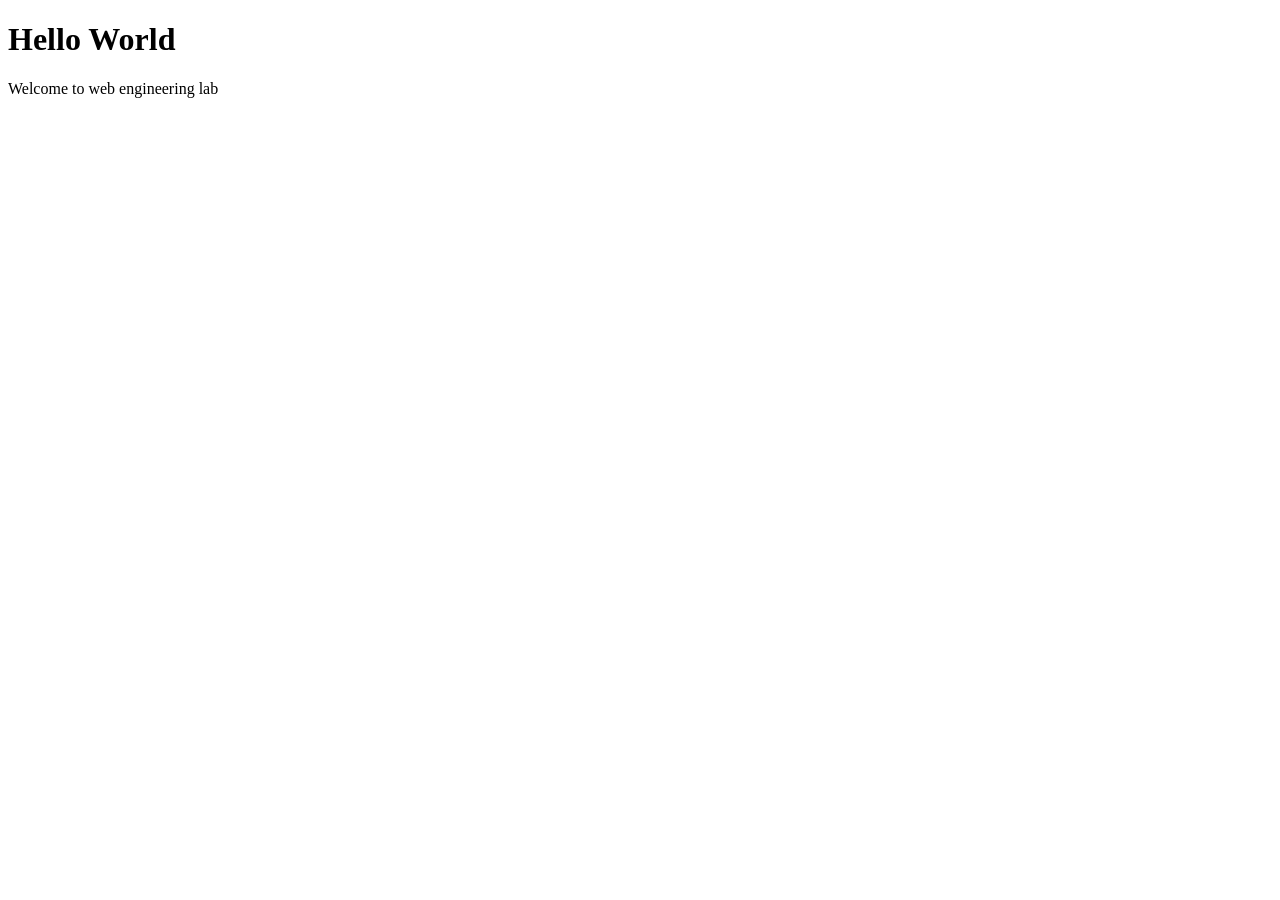
==== index.html @ 5a395bda "Hello world page" ====
<!DOCTYPE html>
<html lang="en">
<head>
    <meta charset="UTF-8">
    <meta name="viewport" content="width=device-width, initial-scale=1.0">
    <title>Hello World</title>
</head>
<body>
    <h1>Hello World</h1>
    <p>Welcome to web engineering lab</p>
</body>
</html>
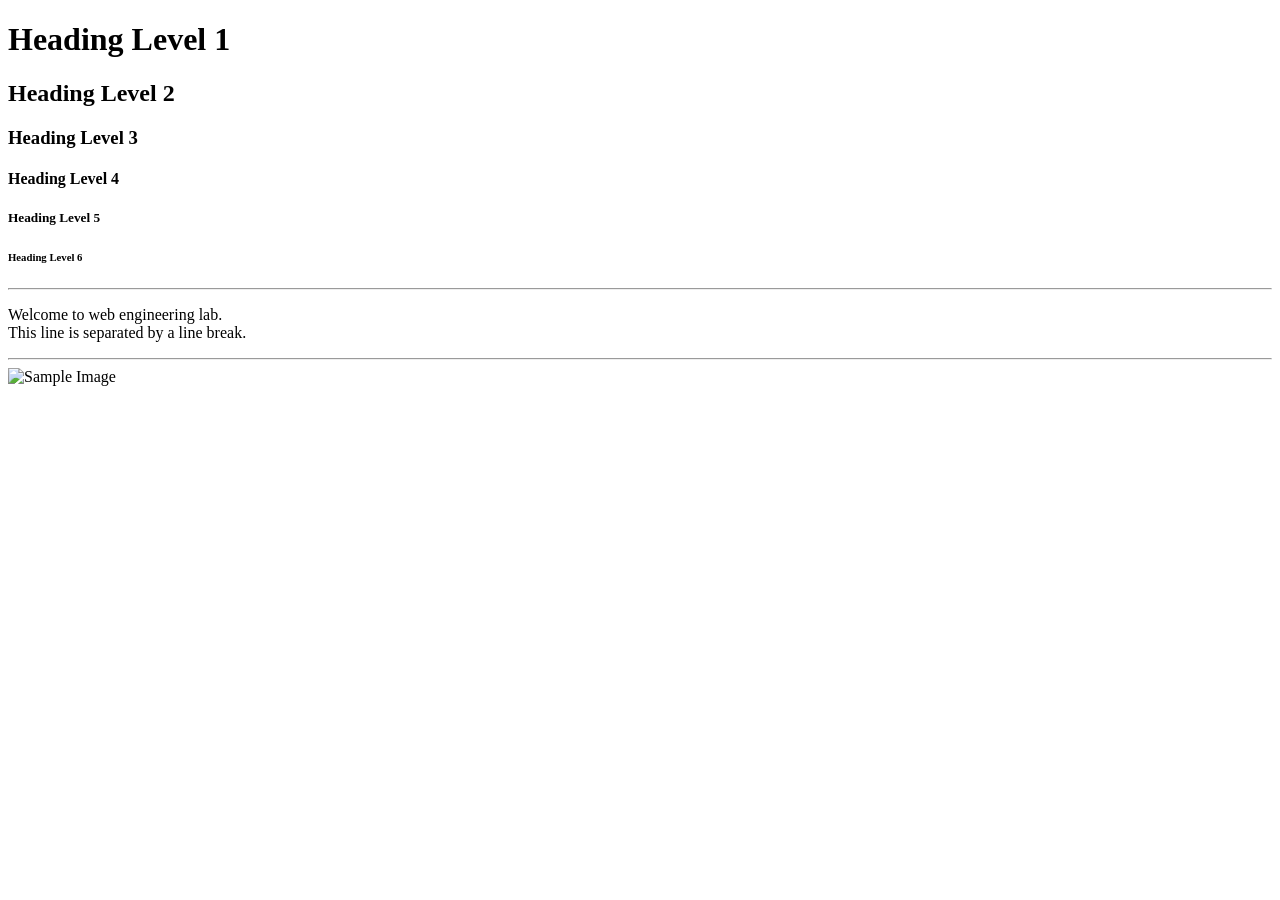
==== commit d22000cb: "Added extra tags and an image" ====
--- a/index.html
+++ b/index.html
@@ -6,7 +6,24 @@
     <title>Hello World</title>
 </head>
 <body>
-    <h1>Hello World</h1>
-    <p>Welcome to web engineering lab</p>
+
+    <h1>Heading Level 1</h1>
+    <h2>Heading Level 2</h2>
+    <h3>Heading Level 3</h3>
+    <h4>Heading Level 4</h4>
+    <h5>Heading Level 5</h5>
+    <h6>Heading Level 6</h6>
+
+    <hr>
+
+    <p>
+        Welcome to web engineering lab.<br>
+        This line is separated by a line break.
+    </p>
+
+    <hr>
+
+    <img src="D:\sem26\webEng\labs\lab1\OIP.jpg" alt="Sample Image">
+
 </body>
 </html>
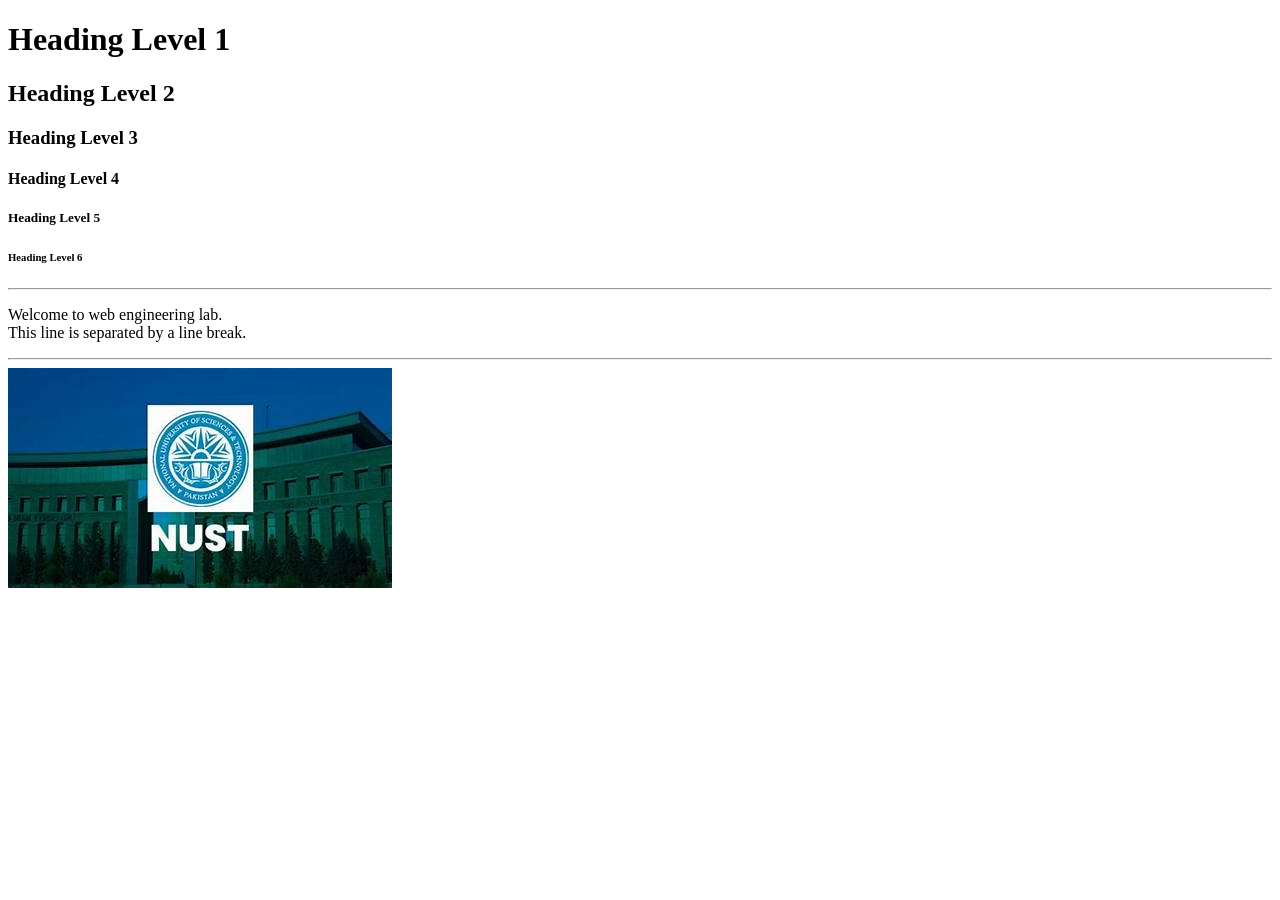
==== commit dd5177b1: "Added extra tags and an image" ====
--- a/index.html
+++ b/index.html
@@ -23,7 +23,7 @@
 
     <hr>
 
-    <img src="D:\sem26\webEng\labs\lab1\OIP.jpg" alt="Sample Image">
+    <img src="OIP.jpg" alt="Sample Image">
 
 </body>
 </html>
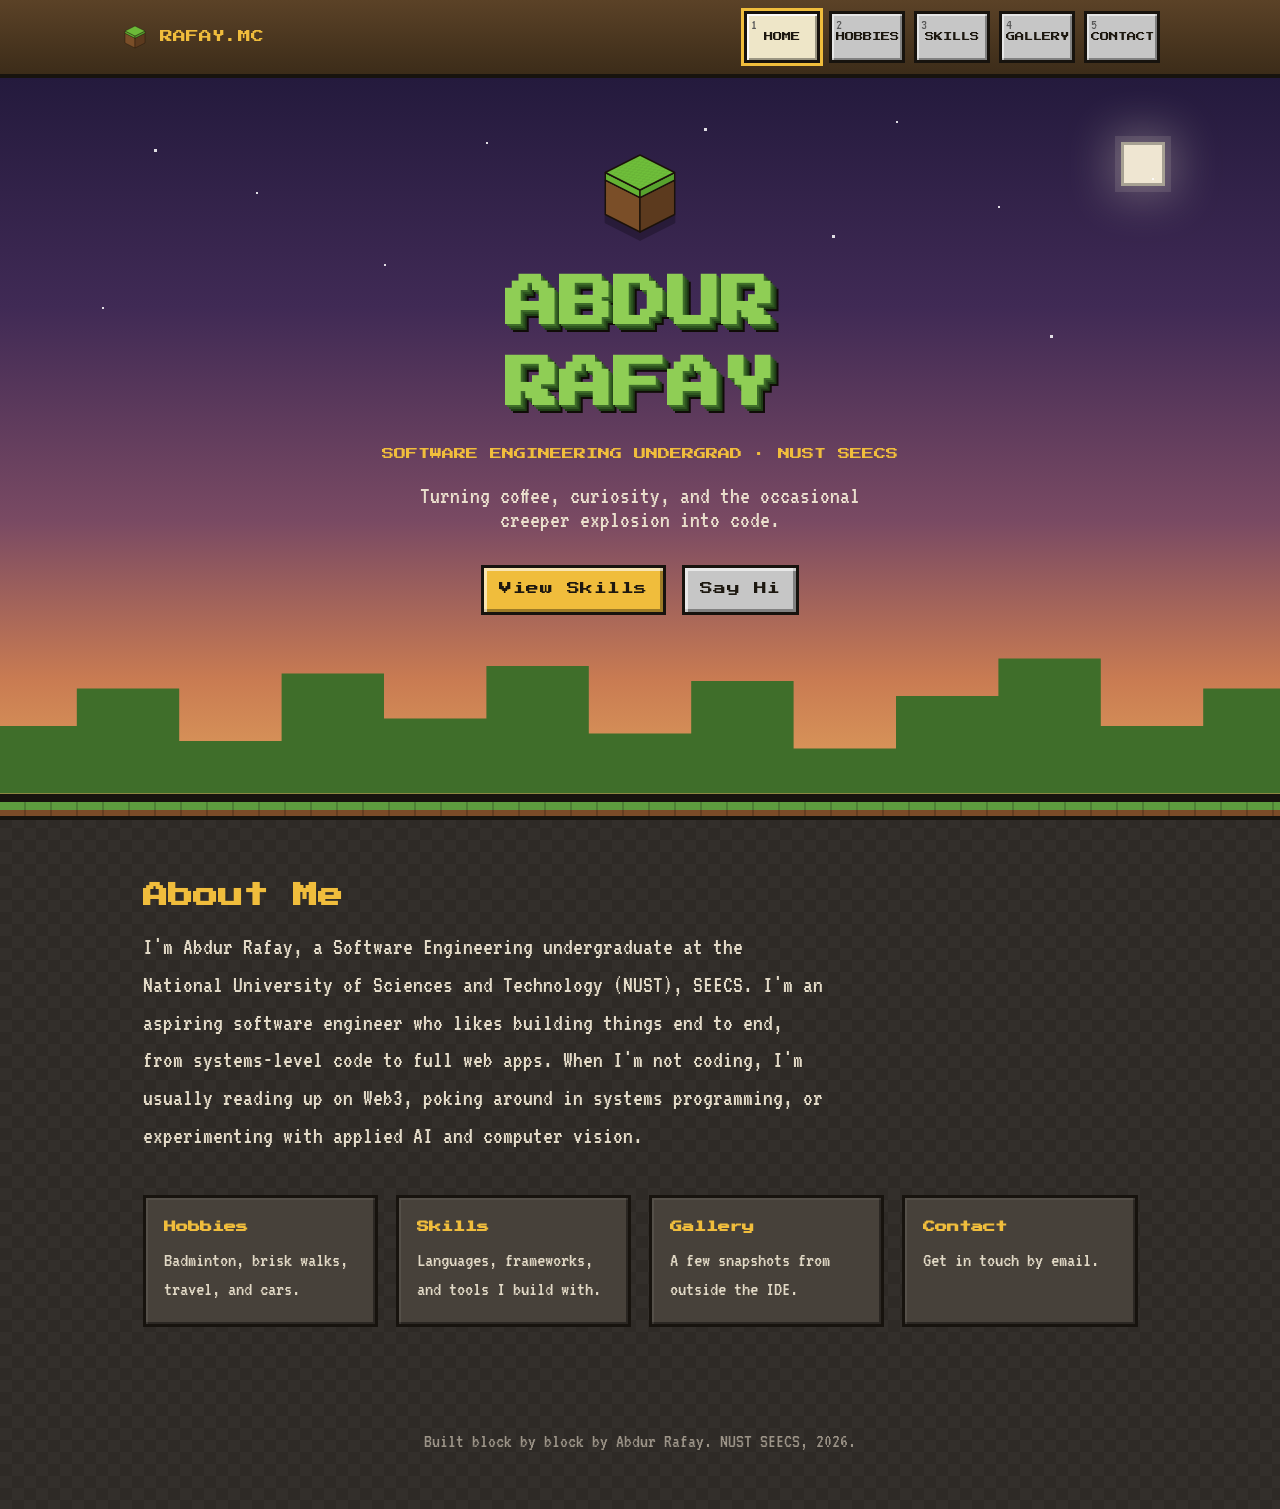
==== commit ced8b5aa: "Added all the files for th eportfolio with external css:" ====
--- a/index.html
+++ b/index.html
@@ -1,29 +1,89 @@
 <!DOCTYPE html>
 <html lang="en">
 <head>
-    <meta charset="UTF-8">
-    <meta name="viewport" content="width=device-width, initial-scale=1.0">
-    <title>Hello World</title>
+<meta charset="UTF-8">
+<meta name="viewport" content="width=device-width, initial-scale=1.0">
+<title>Abdur Rafay | Home</title>
+<link rel="icon" href="images/grass-block.svg" type="image/svg+xml">
+<link rel="stylesheet" href="styles.css">
 </head>
-<body>
+<body class="page-home">
+<a class="skip-link" href="#main">Skip to content</a>
 
-    <h1>Heading Level 1</h1>
-    <h2>Heading Level 2</h2>
-    <h3>Heading Level 3</h3>
-    <h4>Heading Level 4</h4>
-    <h5>Heading Level 5</h5>
-    <h6>Heading Level 6</h6>
+  <nav class="nav-bar" aria-label="Main navigation">
+    <div class="nav-inner">
+      <a class="nav-brand" href="index.html"><img src="images/grass-block.svg" alt="">RAFAY.MC</a>
+      <div class="nav-slots">
+        <a class="slot-link active" href="index.html"><span class="slot-num">1</span>HOME</a><a class="slot-link" href="hobbies.html"><span class="slot-num">2</span>HOBBIES</a><a class="slot-link" href="skills.html"><span class="slot-num">3</span>SKILLS</a><a class="slot-link" href="gallery.html"><span class="slot-num">4</span>GALLERY</a><a class="slot-link" href="contact.html"><span class="slot-num">5</span>CONTACT</a>
+      </div>
+    </div>
+  </nav>
 
-    <hr>
+<main id="main">
 
-    <p>
-        Welcome to web engineering lab.<br>
-        This line is separated by a line break.
+  <section class="hero">
+    <div class="hero-hills" aria-hidden="true"></div>
+    <div class="hero-moon" aria-hidden="true"></div>
+    <i class="star star-1"></i>
+<i class="star star-2"></i>
+<i class="star star-3"></i>
+<i class="star star-4"></i>
+<i class="star star-5"></i>
+<i class="star star-6"></i>
+<i class="star star-7"></i>
+<i class="star star-8"></i>
+<i class="star star-9"></i>
+<i class="star star-10"></i>
+<i class="star star-11"></i>
+<i class="star star-12"></i>
+    <div class="hero-content">
+      <img class="hero-cube" src="images/grass-block.svg" alt="">
+      <h1 class="logo">ABDUR<br>RAFAY</h1>
+      <p class="tagline">SOFTWARE ENGINEERING UNDERGRAD &middot; NUST SEECS</p>
+      <p class="hero-line">Turning coffee, curiosity, and the occasional creeper explosion into code.</p>
+      <div class="hero-ctas">
+        <a class="btn btn-primary" href="skills.html">View Skills</a>
+        <a class="btn" href="contact.html">Say Hi</a>
+      </div>
+    </div>
+  </section>
+  <div class="divider" aria-hidden="true"></div>
+
+  <div class="wrap">
+    <h2 class="section-title">About Me</h2>
+    <p class="about-text">
+      I'm Abdur Rafay, a Software Engineering undergraduate at the National University of
+      Sciences and Technology (NUST), SEECS. I'm an aspiring software engineer who likes
+      building things end to end, from systems-level code to full web apps. When I'm not
+      coding, I'm usually reading up on Web3, poking around in systems programming, or
+      experimenting with applied AI and computer vision.
     </p>
 
-    <hr>
+    <div class="link-cards">
+      <a class="link-card" href="hobbies.html">
+        <h3>Hobbies</h3>
+        <p>Badminton, brisk walks, travel, and cars.</p>
+      </a>
+      <a class="link-card" href="skills.html">
+        <h3>Skills</h3>
+        <p>Languages, frameworks, and tools I build with.</p>
+      </a>
+      <a class="link-card" href="gallery.html">
+        <h3>Gallery</h3>
+        <p>A few snapshots from outside the IDE.</p>
+      </a>
+      <a class="link-card" href="contact.html">
+        <h3>Contact</h3>
+        <p>Get in touch by email.</p>
+      </a>
+    </div>
+  </div>
 
-    <img src="OIP.jpg" alt="Sample Image">
+</main>
+
+  <footer>
+    Built block by block by Abdur Rafay. NUST SEECS, 2026.
+  </footer>
 
 </body>
-</html>+</html>
--- a/styles.css
+++ b/styles.css
@@ -0,0 +1,282 @@
+
+  @import url('https://fonts.googleapis.com/css2?family=Press+Start+2P&family=VT323&display=swap');
+
+  :root{
+    --stone-dark:#2E2A26;
+    --stone-mid:#47413A;
+    --panel-grey:#C6C6C6;
+    --ink:#1d1810;
+    --cream:#EFE6D2;
+    --grass:#5E9C3F;
+    --grass-dark:#3F6E2A;
+    --dirt:#7B4B28;
+    --dirt-dark:#4E2F18;
+    --gold:#F0BD3C;
+    --gold-dark:#B98A1E;
+    --diamond:#54D6DE;
+    --diamond-dark:#2C9AA3;
+    --redstone:#C0392B;
+    --ender:#B172F0;
+    --ender-dark:#5F2C90;
+    --black-line:#17130E;
+    --accent:var(--gold);
+  }
+
+  *,*::before,*::after{ box-sizing:border-box; }
+  html{ font-size:18px; scroll-behavior:smooth; }
+  body{
+    margin:0;
+    background-color:var(--stone-dark);
+    background-image: repeating-conic-gradient(rgba(255,255,255,.025) 0% 25%, transparent 0% 50%);
+    background-size:24px 24px;
+    color:var(--cream);
+    font-family:'VT323', 'Courier New', monospace;
+    -webkit-font-smoothing:none;
+    image-rendering:pixelated;
+  }
+  img{ max-width:100%; image-rendering:pixelated; }
+  h1,h2,h3{ font-family:'Press Start 2P','Courier New',monospace; margin:0 0 .8rem; line-height:1.5; color:var(--cream); }
+  p{ margin:0 0 1rem; }
+  a{ color:var(--accent); }
+  ::selection{ background:var(--accent); color:var(--ink); }
+
+  /* ---------- skip link ---------- */
+  .skip-link{
+    position:absolute; left:-999px; top:0;
+    background:var(--gold); color:var(--ink);
+    padding:.6rem 1rem; font-family:'VT323'; font-size:1.1rem; z-index:300;
+  }
+  .skip-link:focus{ left:1rem; top:1rem; }
+
+  /* ---------- nav / hotbar ---------- */
+  .nav-bar{
+    background:linear-gradient(180deg,#5b4227,#3c2c19);
+    border-bottom:4px solid var(--black-line);
+    padding:.6rem .9rem;
+    position:sticky; top:0; z-index:100;
+  }
+  .nav-inner{
+    max-width:1040px; margin:0 auto;
+    display:flex; align-items:center; justify-content:space-between;
+    gap:.8rem; flex-wrap:wrap;
+  }
+  .nav-brand{
+    display:flex; align-items:center; gap:.55rem;
+    font-family:'Press Start 2P'; font-size:.72rem;
+    color:var(--gold); text-decoration:none; white-space:nowrap;
+  }
+  .nav-brand img{ width:30px; height:26px; }
+  .nav-slots{ display:flex; gap:.5rem; flex-wrap:wrap; }
+  .slot-link{
+    position:relative;
+    display:flex; flex-direction:column; align-items:center; justify-content:center;
+    gap:.15rem; width:76px; min-height:52px;
+    padding:.45rem .3rem .35rem;
+    background:var(--panel-grey); color:var(--ink);
+    border:3px solid var(--black-line);
+    box-shadow: inset 2px 2px 0 rgba(255,255,255,.55), inset -2px -2px 0 rgba(0,0,0,.35);
+    text-decoration:none; text-align:center;
+    font-family:'Press Start 2P'; font-size:.52rem; line-height:1.35;
+  }
+  .slot-num{
+    position:absolute; top:1px; left:4px;
+    font-family:'VT323'; font-size:.85rem; color:#5a5a5a;
+  }
+  .slot-link:hover, .slot-link:focus-visible{
+    box-shadow: inset 2px 2px 0 rgba(255,255,255,.8), inset -2px -2px 0 rgba(0,0,0,.35), 0 0 0 3px var(--gold);
+    outline:none;
+  }
+  .slot-link.active{
+    background:#eee6c8;
+    box-shadow: inset 2px 2px 0 rgba(255,255,255,.9), inset -2px -2px 0 rgba(0,0,0,.35), 0 0 0 3px var(--accent);
+  }
+
+  /* ---------- buttons ---------- */
+  .btn{
+    display:inline-block; font-family:'Press Start 2P'; font-size:.72rem;
+    line-height:1.6; letter-spacing:.5px; text-decoration:none;
+    color:var(--ink); background:var(--panel-grey);
+    padding:.9em 1.15em; border:3px solid var(--black-line);
+    box-shadow: inset 3px 3px 0 rgba(255,255,255,.6), inset -3px -3px 0 rgba(0,0,0,.35);
+  }
+  .btn:hover, .btn:focus-visible{
+    background:#dcdcdc;
+    box-shadow: inset 3px 3px 0 rgba(255,255,255,.8), inset -3px -3px 0 rgba(0,0,0,.35), 0 0 0 3px var(--accent);
+    outline:none; transform:translateY(-1px);
+  }
+  .btn:active{
+    box-shadow: inset -3px -3px 0 rgba(255,255,255,.4), inset 3px 3px 0 rgba(0,0,0,.5);
+    transform:translateY(1px);
+  }
+  .btn-primary{ background:var(--accent); }
+
+  /* ---------- layout ---------- */
+  .wrap{ max-width:1040px; margin:0 auto; padding:3.2rem 1.25rem; }
+  .section-title{ font-size:clamp(1rem,2.6vw,1.4rem); color:var(--accent); }
+  .lede{ font-size:1.4rem; max-width:62ch; margin-bottom:2.2rem; color:var(--cream); opacity:.92; }
+
+  .divider{
+    height:22px;
+    background:
+      repeating-linear-gradient(90deg, transparent 0 24px, rgba(0,0,0,.18) 24px 26px),
+      linear-gradient(180deg, var(--grass) 0 60%, var(--dirt) 60% 100%);
+    border-top:4px solid var(--black-line);
+    border-bottom:4px solid var(--black-line);
+  }
+
+  /* ---------- home hero ---------- */
+  .hero{
+    position:relative; overflow:hidden;
+    min-height:80vh;
+    display:flex; align-items:center; justify-content:center;
+    background:linear-gradient(180deg,#241a3d 0%,#402a55 32%,#7a4a63 62%,#c97b52 84%,#e0a15c 100%);
+    border-bottom:4px solid var(--black-line);
+  }
+  .hero-hills{
+    position:absolute; left:0; right:0; bottom:0; height:150px;
+    background:var(--grass-dark);
+    border-top:4px solid var(--black-line);
+    clip-path: polygon(0% 55%,6% 55%,6% 30%,14% 30%,14% 65%,22% 65%,22% 20%,30% 20%,30% 50%,38% 50%,38% 15%,46% 15%,46% 60%,54% 60%,54% 25%,62% 25%,62% 70%,70% 70%,70% 35%,78% 35%,78% 10%,86% 10%,86% 55%,94% 55%,94% 30%,100% 30%,100% 100%,0% 100%);
+  }
+  .hero-moon{
+    position:absolute; top:9%; right:9%; width:44px; height:44px;
+    background:var(--cream); border:3px solid rgba(0,0,0,.3);
+    box-shadow:0 0 0 6px rgba(239,230,210,.12), 0 0 44px 12px rgba(239,230,210,.28);
+  }
+  .star{ position:absolute; background:#fff; opacity:.85; }
+  .hero-content{
+    position:relative; z-index:2;
+    display:flex; flex-direction:column; align-items:center; text-align:center;
+    padding:2rem 1.25rem 8rem;
+    max-width:720px;
+  }
+  .hero-cube{ width:104px; height:auto; margin-bottom:1.4rem; filter:drop-shadow(0 8px 0 rgba(0,0,0,.25)); }
+  .logo{
+    font-size:clamp(1.7rem,6vw,3rem);
+    color:#8fce55;
+    text-shadow:2px 2px 0 #3f6e2a,4px 4px 0 #2e5620,6px 6px 0 #1f3d16,8px 8px 0 #100c08;
+    margin-bottom:1rem;
+  }
+  .tagline{ font-family:'Press Start 2P'; font-size:.68rem; color:var(--gold); margin-bottom:1.1rem; line-height:1.7; }
+  .hero-line{ font-size:1.35rem; max-width:46ch; color:var(--cream); opacity:.95; margin-bottom:1.8rem; }
+  .hero-ctas{ display:flex; gap:.9rem; flex-wrap:wrap; justify-content:center; }
+
+  /* ---------- home: about + link cards ---------- */
+  .about-text{ font-size:1.35rem; max-width:68ch; line-height:1.55; color:var(--cream); opacity:.94; }
+  .link-cards{ display:grid; grid-template-columns:repeat(4,1fr); gap:1rem; margin-top:2.2rem; }
+  .link-card{
+    display:block; background:var(--stone-mid); border:3px solid var(--black-line);
+    padding:1.1rem 1rem; text-decoration:none;
+    box-shadow: inset 2px 2px 0 rgba(255,255,255,.08), inset -2px -2px 0 rgba(0,0,0,.4);
+  }
+  .link-card h3{ font-size:.68rem; color:var(--accent); margin-bottom:.55rem; }
+  .link-card p{ font-size:1.15rem; margin:0; color:var(--cream); opacity:.92; line-height:1.4; }
+  .link-card:hover, .link-card:focus-visible{
+    box-shadow: inset 2px 2px 0 rgba(255,255,255,.08), inset -2px -2px 0 rgba(0,0,0,.4), 0 0 0 3px var(--accent);
+    outline:none; transform:translateY(-2px);
+  }
+
+  /* ---------- hobbies: achievement cards ---------- */
+  .achv-grid{ display:grid; grid-template-columns:repeat(2,1fr); gap:1.5rem; }
+  .achv{
+    background:var(--stone-mid); border:3px solid var(--black-line);
+    box-shadow: inset 2px 2px 0 rgba(255,255,255,.08), inset -2px -2px 0 rgba(0,0,0,.4);
+    overflow:hidden;
+  }
+  .achv img{ width:100%; height:190px; object-fit:cover; display:block; border-bottom:3px solid var(--black-line); }
+  .achv-body{ padding:1.1rem 1.2rem 1.3rem; }
+  .achv-title{ font-size:.82rem; color:var(--accent); margin-bottom:.6rem; }
+  .achv p{ font-size:1.25rem; line-height:1.45; margin:0; color:var(--cream); opacity:.94; }
+
+  /* ---------- skills: inventory ---------- */
+  .inv-block{ margin-bottom:2.6rem; }
+  .inv-heading{
+    font-size:.82rem; color:var(--accent);
+    margin-bottom:1rem; padding-bottom:.5rem; border-bottom:3px solid var(--accent);
+  }
+  .inv-grid{ display:grid; grid-template-columns:repeat(auto-fill,minmax(98px,1fr)); gap:.7rem; }
+  .slot-item{
+    aspect-ratio:1/1; background:var(--panel-grey); border:3px solid var(--black-line);
+    box-shadow: inset 3px 3px 0 rgba(255,255,255,.55), inset -3px -3px 0 rgba(0,0,0,.35);
+    display:flex; align-items:center; justify-content:center; text-align:center; padding:.4rem;
+  }
+  .slot-item span{ font-family:'Press Start 2P'; font-size:.62rem; line-height:1.35; color:var(--ink); }
+  .slot-item:hover{
+    box-shadow: inset 3px 3px 0 rgba(255,255,255,.75), inset -3px -3px 0 rgba(0,0,0,.35), 0 0 0 3px var(--accent);
+  }
+
+  /* ---------- gallery ---------- */
+  .gallery-grid{ display:grid; grid-template-columns:repeat(auto-fit,minmax(230px,1fr)); gap:1.7rem; }
+  .frame{
+    margin:0;
+    background:linear-gradient(160deg,#8a5a2e,#5c3a1c);
+    border:6px solid #3c2513; padding:10px;
+    box-shadow:0 0 0 3px var(--black-line);
+  }
+  .frame a{ display:block; }
+  .frame a:focus-visible{ outline:3px solid var(--gold); outline-offset:2px; }
+  .frame img{ width:100%; height:190px; object-fit:cover; display:block; border:3px solid var(--black-line); background:#000; }
+  .frame figcaption{ font-size:1.2rem; color:var(--gold); text-align:center; margin-top:.55rem; }
+  .lightbox{
+    display:none; position:fixed; inset:0; background:rgba(10,8,6,.92);
+    z-index:200; align-items:center; justify-content:center; padding:2.2rem;
+    text-decoration:none;
+  }
+  .lightbox:target{ display:flex; }
+  .lightbox img{ max-width:min(90vw,720px); max-height:78vh; border:6px solid var(--black-line); box-shadow:0 0 0 4px var(--gold); }
+  .lightbox-close{
+    position:absolute; top:1.3rem; right:1.5rem;
+    font-family:'Press Start 2P'; font-size:.75rem; color:var(--ink);
+    text-decoration:none; background:var(--panel-grey); padding:.7em .85em; border:3px solid var(--black-line);
+  }
+  .lightbox-close:hover, .lightbox-close:focus-visible{ box-shadow:0 0 0 3px var(--gold); outline:none; }
+
+  /* ---------- contact ---------- */
+  .contact-panel{ max-width:560px; margin:0 auto; text-align:center; }
+  .contact-row{ margin-bottom:1.7rem; }
+  .contact-row strong{ display:block; font-family:'Press Start 2P'; font-size:.65rem; color:var(--accent); margin-bottom:.5rem; }
+  .contact-row span{ font-size:1.35rem; }
+  .mail-btn{ font-size:.85rem; margin-top:.4rem; }
+  .contact-note{ margin-top:1.8rem; font-size:1.15rem; opacity:.75; }
+
+  /* ---------- footer ---------- */
+  footer{ text-align:center; padding:2.6rem 1rem 3.2rem; font-size:1.1rem; color:#9c9488; }
+  footer a{ color:#b7ae9f; }
+
+  /* ---------- accents per page ---------- */
+  body.page-home{ --accent:var(--gold); }
+  body.page-hobbies{ --accent:var(--grass); }
+  body.page-skills{ --accent:var(--diamond); }
+  body.page-gallery{ --accent:var(--gold); }
+  body.page-contact{ --accent:var(--ender); }
+
+  /* ---------- accessibility & responsive ---------- */
+  a:focus-visible, button:focus-visible{ outline:3px solid var(--gold); outline-offset:2px; }
+  @media (prefers-reduced-motion: reduce){
+    *{ transition:none !important; animation:none !important; scroll-behavior:auto !important; }
+  }
+  @media (max-width:760px){
+    .link-cards{ grid-template-columns:repeat(2,1fr); }
+    .achv-grid{ grid-template-columns:1fr; }
+    .hero-content{ padding-bottom:7rem; }
+  }
+  @media (max-width:460px){
+    html{ font-size:16px; }
+    .link-cards{ grid-template-columns:1fr; }
+    .slot-link{ width:64px; font-size:.46rem; }
+  }
+
+
+  /* ---------- home: hero starfield (moved from inline style="" attributes) ---------- */
+  .star-1{ top:10%; left:12%; width:3px; height:3px; }
+  .star-2{ top:18%; left:78%; width:2px; height:2px; }
+  .star-3{ top:7%;  left:55%; width:3px; height:3px; }
+  .star-4{ top:26%; left:30%; width:2px; height:2px; }
+  .star-5{ top:14%; left:90%; width:2px; height:2px; }
+  .star-6{ top:32%; left:8%;  width:2px; height:2px; }
+  .star-7{ top:22%; left:65%; width:3px; height:3px; }
+  .star-8{ top:9%;  left:38%; width:2px; height:2px; }
+  .star-9{ top:28%; left:48%; width:2px; height:2px; }
+  .star-10{ top:16%; left:20%; width:2px; height:2px; }
+  .star-11{ top:36%; left:82%; width:3px; height:3px; }
+  .star-12{ top:6%;  left:70%; width:2px; height:2px; }
